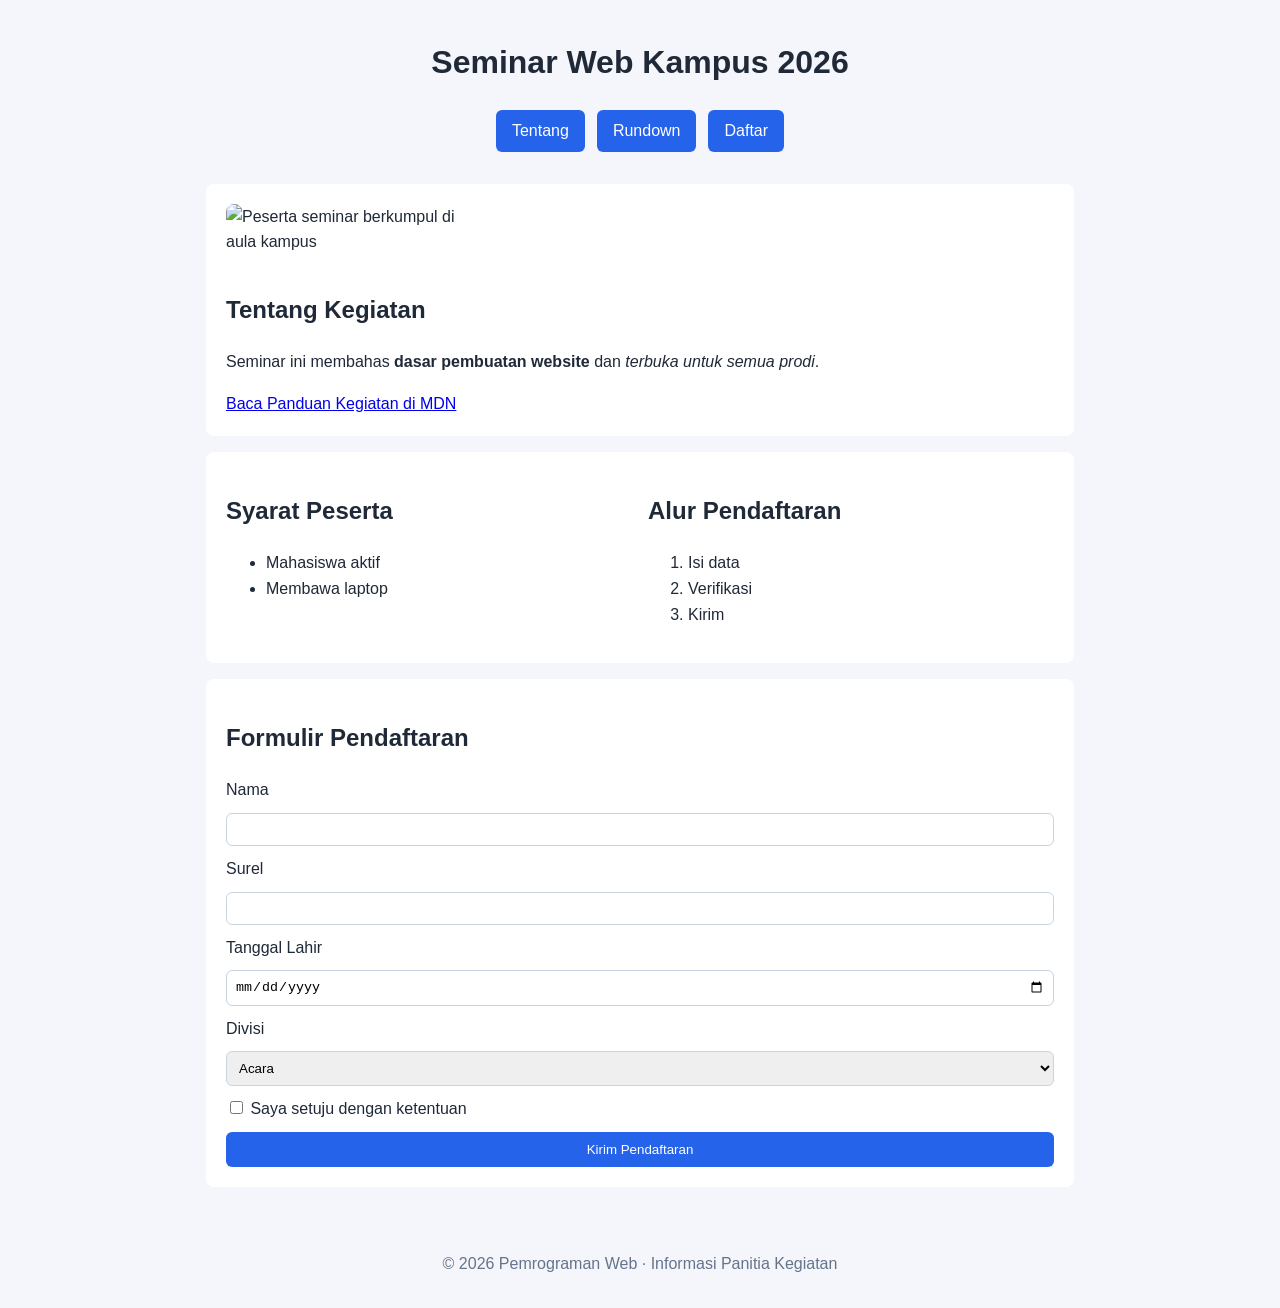
==== index.html @ 107f0d2c "Rename uts.html to index.html" ====
<!doctype html>
<html lang="id">
  <head>
    <meta charset="utf-8">
    <meta name="viewport" content="width=device-width, initial-scale=1">
    <title>Seminar Web Kampus</title>
    <link rel="stylesheet" href="style.css">
  </head>
  <body>
    <header>
      <h1>Seminar Web Kampus 2026</h1>
      <nav>
        <a href="#tentang">Tentang</a>
        <a href="#rundown">Rundown</a>
        <a href="#daftar">Daftar</a>
      </nav>
    </header>

    <main>
      <section id="tentang">
        <img src="kegiatan.jpg" alt="Peserta seminar berkumpul di aula kampus">
        <div>
          <h2>Tentang Kegiatan</h2>
          <p>Seminar ini membahas <strong>dasar pembuatan website</strong> dan <em>terbuka untuk semua prodi</em>.</p>
          <a href="https://developer.mozilla.org" target="_blank" rel="noreferrer">Baca Panduan Kegiatan di MDN</a>
        </div>
      </section>

      <section id="rundown">
        <div>
          <h2>Syarat Peserta</h2>
          <ul>
            <li>Mahasiswa aktif</li>
            <li>Membawa laptop</li>
          </ul>
        </div>
        <div>
          <h2>Alur Pendaftaran</h2>
          <ol>
            <li>Isi data</li>
            <li>Verifikasi</li>
            <li>Kirim</li>
          </ol>
        </div>
      </section>

      <section id="daftar">
        <h2>Formulir Pendaftaran</h2>
        <form action="#" method="post">
          <label for="nama">Nama</label>
          <input id="nama" name="nama" type="text" required>

          <label for="surel">Surel</label>
          <input id="surel" name="surel" type="email" required>

          <label for="lahir">Tanggal Lahir</label>
          <input id="lahir" name="lahir" type="date">

          <label for="divisi">Divisi</label>
          <select id="divisi" name="divisi">
            <option>Acara</option>
            <option>Humas</option>
            <option>Konsumsi</option>
          </select>

          <label for="setuju">
            <input id="setuju" name="setuju" type="checkbox" required> Saya setuju dengan ketentuan
          </label>

          <button type="submit">Kirim Pendaftaran</button>
        </form>
      </section>
    </main>

    <footer>
      <p>© 2026 Pemrograman Web · Informasi Panitia Kegiatan</p>
    </footer>
  </body>
</html>
---- style.css ----
* { box-sizing: border-box; }

body {
  margin: 0;
  font-family: Arial, sans-serif;
  background: #f4f6fb;
  color: #1f2937;
  line-height: 1.6;
}

header, main, footer {
  max-width: 900px;
  margin: 0 auto;
  padding: 16px;
}

header { text-align: center; }

nav {
  display: flex;
  justify-content: center;
  gap: 12px;
  flex-wrap: wrap;
}

nav a {
  padding: 8px 16px;
  background: #2563eb;
  color: #fff;
  text-decoration: none;
  border-radius: 6px;
}

section {
  background: #fff;
  padding: 20px;
  margin-bottom: 16px;
  border-radius: 8px;
}

#tentang {
  display: flex;
  gap: 16px;
  align-items: center;
  flex-wrap: wrap;
}

#tentang img {
  width: 260px;
  max-width: 100%;
  border-radius: 8px;
}

#rundown {
  display: flex;
  gap: 16px;
  flex-wrap: wrap;
  justify-content: space-between;
}

#rundown div { flex: 1; min-width: 220px; }

form {
  display: flex;
  flex-direction: column;
  gap: 10px;
}

input[type="text"], input[type="email"], input[type="date"], select {
  padding: 8px;
  border: 1px solid #cbd5e1;
  border-radius: 6px;
}

button {
  padding: 10px;
  background: #2563eb;
  color: #fff;
  border: none;
  border-radius: 6px;
  cursor: pointer;
}

footer { text-align: center; color: #64748b; }
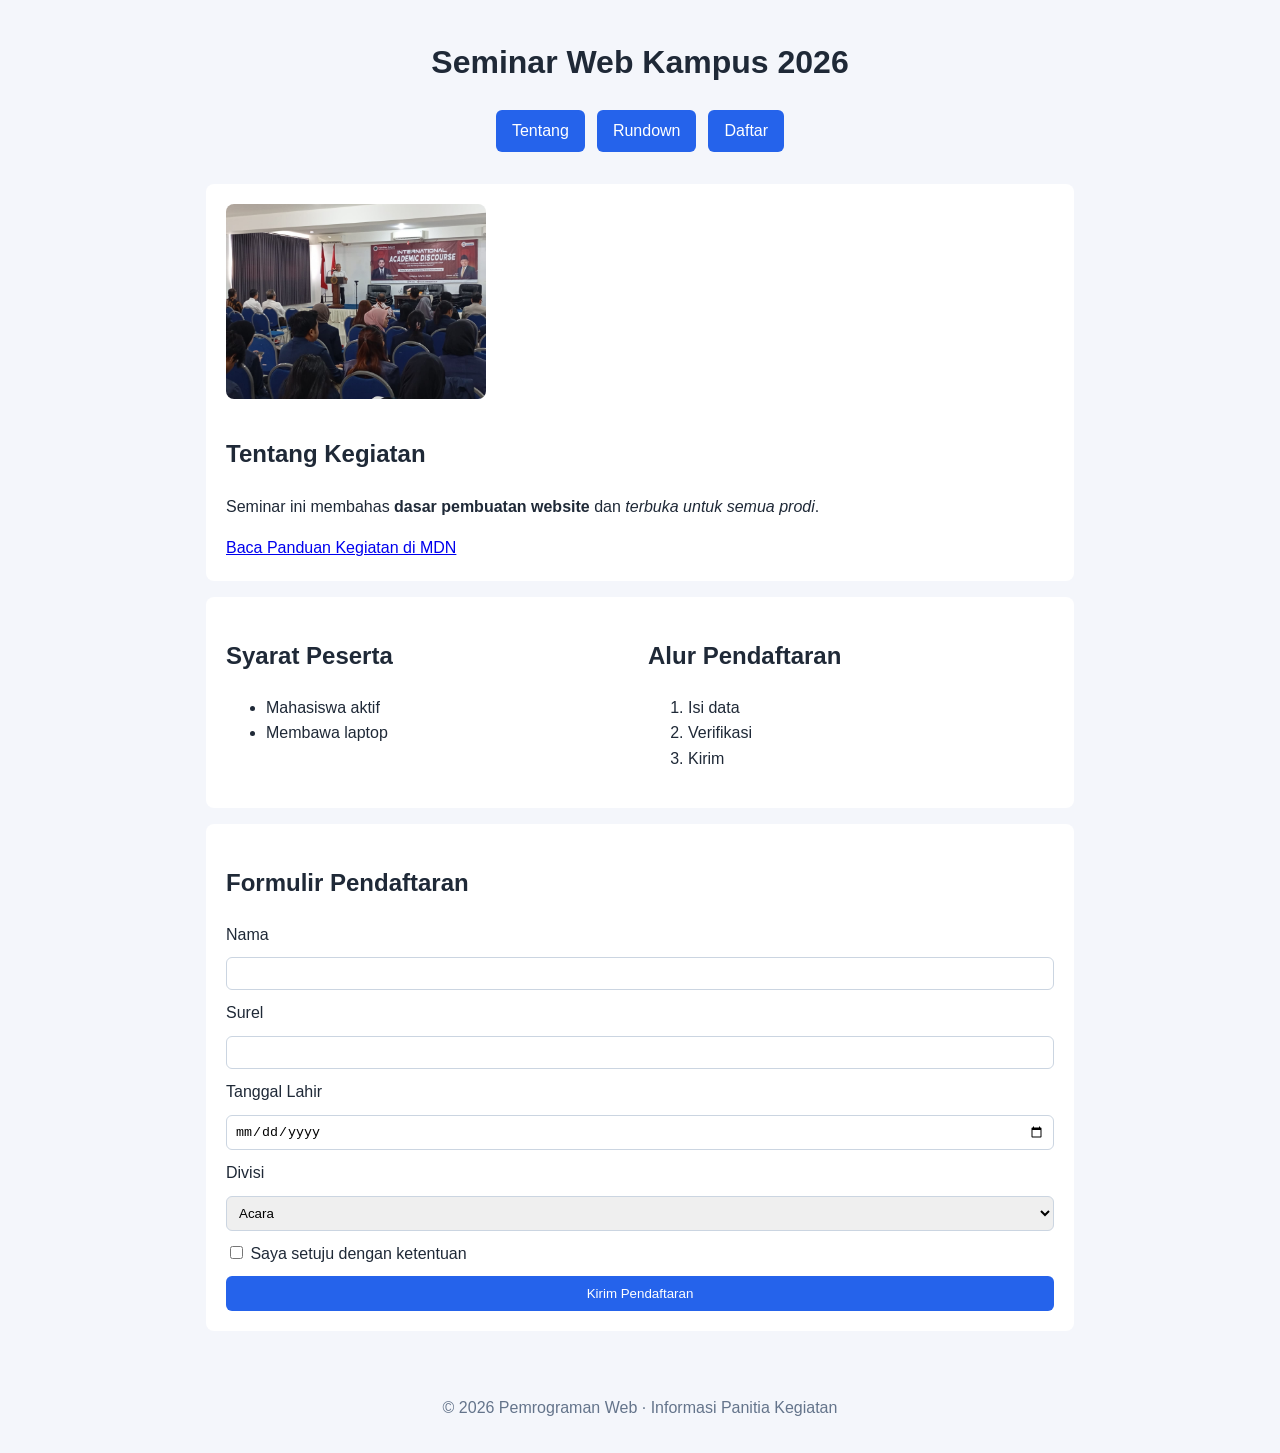
==== commit 2fd7782e: "Fix image source and HTML entity issues Updated image source and corrected HTML entities." ====
--- a/index.html
+++ b/index.html
@@ -18,7 +18,7 @@
 
     <main>
       <section id="tentang">
-        <img src="kegiatan.jpg" alt="Peserta seminar berkumpul di aula kampus">
+        <img src="kegiatan.jpeg" alt="Peserta seminar berkumpul di aula kampus">
         <div>
           <h2>Tentang Kegiatan</h2>
           <p>Seminar ini membahas <strong>dasar pembuatan website</strong> dan <em>terbuka untuk semua prodi</em>.</p>
